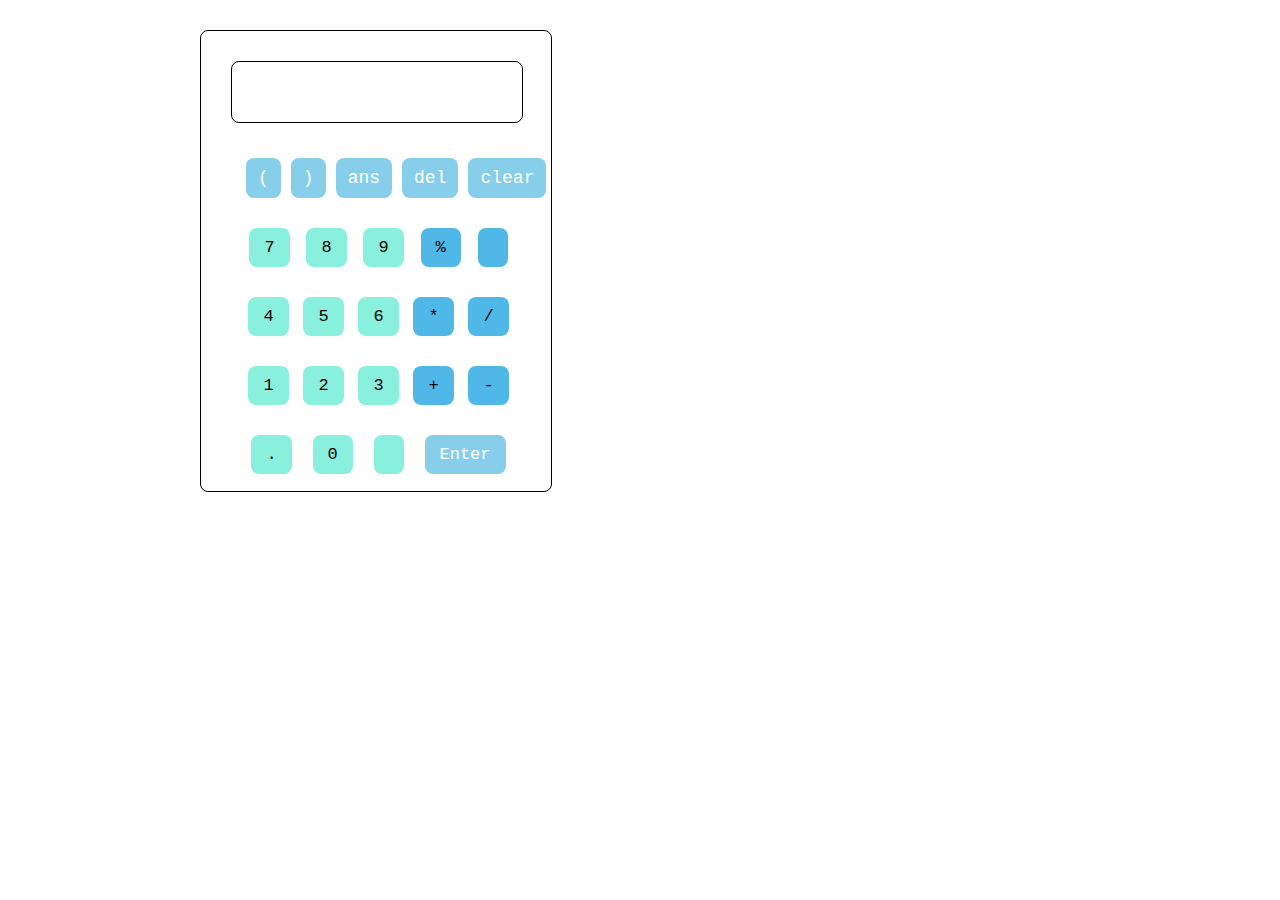
==== Task_4/index.html @ 120b6a36 "Task_4 - Calculator" ====
<!DOCTYPE html>
<html lang="en">
<head>
    <meta charset="UTF-8">
    <meta name="viewport" content="width=device-width, initial-scale=1.0">
    <title>Calculator</title>

    <link rel="stylesheet" href="index.css">

   
</head>
<body>
    <div id="container">
        <div id="result">

        </div>
        <div id="buttons">
            <div class="inside-btn">
                <button class="lg-btn" onclick="calculate()">(</button>
                <button class="lg-btn" onclick="calculate()">)</button>
                <button class="lg-btn" onclick="calculate()">ans</button>
                <button class="lg-btn" onclick="calculate()" id="del">del</button>
                <button class="lg-btn" onclick="calculate()" id="clear">clear</button>
            </div>
            <div class="inside-btn">
                <button class="btn" onclick="calculate()">7</button>
                <button class="btn" onclick="calculate()">8</button>
                <button class="btn" onclick="calculate()">9</button>
                <button class="btn" onclick="calculate()" style="background-color: #50B8E9;">%</button>
                <button class="btn" onclick="calculate()" style="background-color: #50B8E9;"><i class="fa-solid fa-square-root"></i></button>
            </div>
            <div class="inside-btn">
                <button class="btn" onclick="calculate()">4</button>
                <button class="btn" onclick="calculate()">5</button>
                <button class="btn" onclick="calculate()">6</button>
                <button class="btn" onclick="calculate()" style="background-color: #50B8E9;">*</button>
                <button class="btn" onclick="calculate()" style="background-color: #50B8E9;">/</button>
            </div>
            <div class="inside-btn">
                <button class="btn" onclick="calculate()">1</button>
                <button class="btn" onclick="calculate()">2</button>
                <button class="btn" onclick="calculate()">3</button>
                <button class="btn" onclick="calculate()" style="background-color: #50B8E9;">+</button>
                <button class="btn" onclick="calculate()" style="background-color: #50B8E9;">-</button>
            </div>
            <div class="inside-btn">
                <button class="btn" onclick="calculate()">.</button>
                <button class="btn" onclick="calculate()">0</button>
                <button class="btn" onclick="calculate()"></button>
                <button class="btn" onclick="calculate()" style="background-color: #87CEEB; color: white;" id="enter">Enter</button>
            </div>
        </div>

    </div>
    
    <script src="index.js"></script>
</body>
</html>
---- Task_4/index.css ----
body{
    margin: 0;
    padding: 0;
    display: flex;
}

#container{
    margin-left: 200px;
    margin-top: 30px;
    width:  350px;
    max-width: 500px;
    height: 460px;
    border: 1px solid black;
    border-radius: 8px;
    background-color: white;
}
#result{
    width: 280px;
    height: 50px;
    border: 1px solid black;
    border-radius: 8px;
    margin-left: 30px;
    margin-right: 10px;
    margin-top: 30px;
    padding: 5px;
    font-size : 20px;
    font-family: 'Courier New', Courier, monospace;
}

#buttons{
    margin-left: 30px;
    margin-top: 20px;
    
}

.inside-btn{
    display: flex;
    justify-content: space-around;
    margin-right : 15px;
    padding: 15px;
}

.btn{
    padding: 10px 15px;
    border: none;
    border-radius: 8px;
    font-family: 'Courier New', Courier, monospace;
    font-size: 17px;
    cursor: pointer;
    background-color: #89F0DD;
    margin-right: 10px;
}

.lg-btn{
    color: white;
    background-color: #87CEEB;
    border: none;
    border-radius: 8px;
    justify-content: space-around;
    font-family: 'Courier New', Courier, monospace;
    padding: 10px 12px;
    font-size: 18px;
    cursor: pointer;
    margin-right: 10px;
    
}
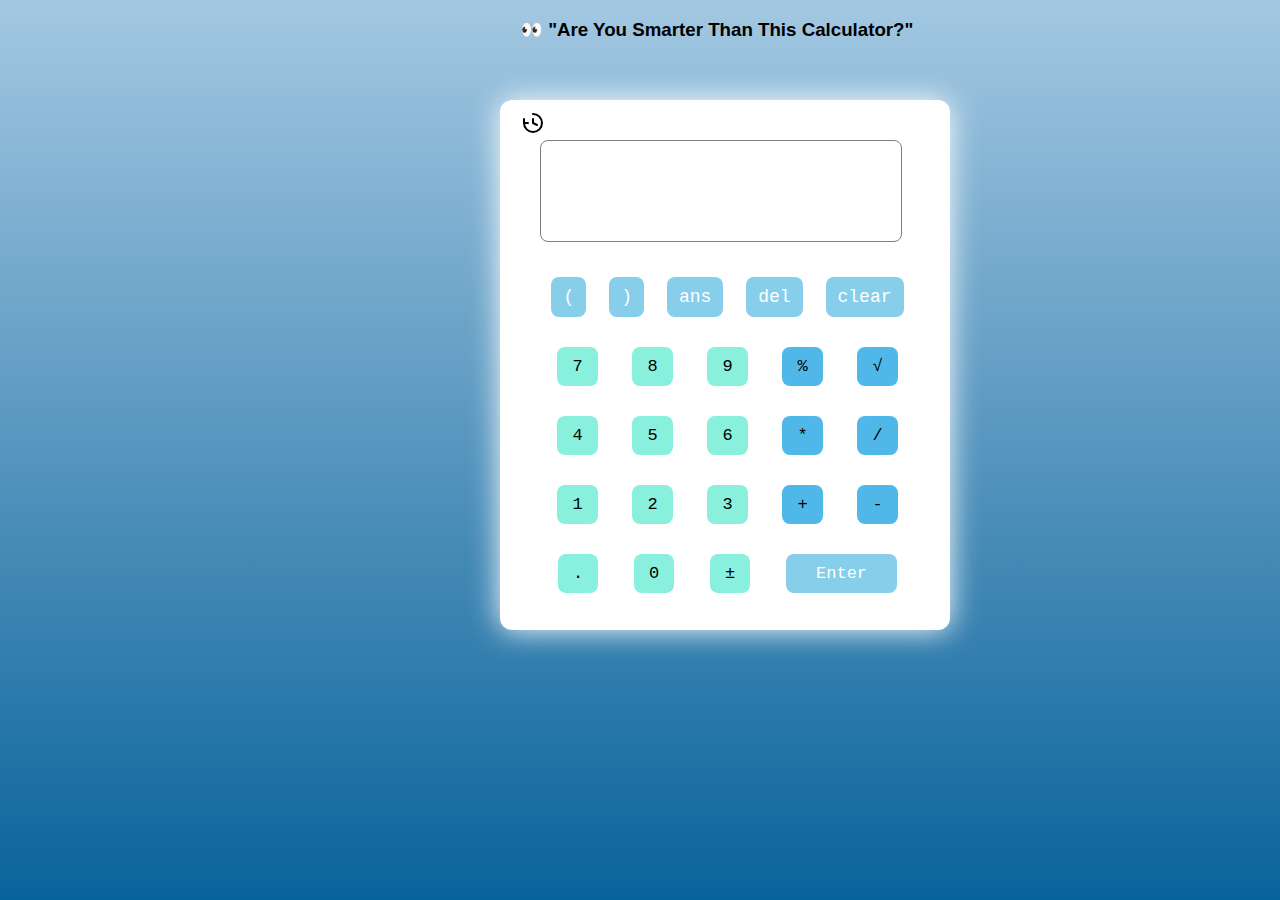
==== commit 08d436fa: "Completed task_4 for calculator" ====
--- a/Task_4/index.html
+++ b/Task_4/index.html
@@ -10,15 +10,24 @@
    
 </head>
 <body>
+    <h3 >👀 "Are You Smarter Than This Calculator?"</h3> <br>
     <div id="container">
-        <div id="result">
-
+        <div id="result"></div>
+        <div id="his" >
+            <button onclick="calculate()" id="history"> <svg xmlns="http://www.w3.org/2000/svg" width="24" height="24" viewBox="0 0 24 24" fill="none" stroke="currentColor" stroke-width="2" stroke-linecap="round" stroke-linejoin="round">
+                    <polyline points="12 8 12 12 16 14"></polyline>
+                    <path d="M3 12a9 9 0 1 0 9-9"></path>
+                    <polyline points="3 8 3 12 7 12"></polyline>
+                  </svg>
+            </button>
         </div>
+          
+        
         <div id="buttons">
             <div class="inside-btn">
                 <button class="lg-btn" onclick="calculate()">(</button>
                 <button class="lg-btn" onclick="calculate()">)</button>
-                <button class="lg-btn" onclick="calculate()">ans</button>
+                <button class="lg-btn" onclick="calculate()" id="ans">ans</button>
                 <button class="lg-btn" onclick="calculate()" id="del">del</button>
                 <button class="lg-btn" onclick="calculate()" id="clear">clear</button>
             </div>
@@ -27,7 +36,7 @@
                 <button class="btn" onclick="calculate()">8</button>
                 <button class="btn" onclick="calculate()">9</button>
                 <button class="btn" onclick="calculate()" style="background-color: #50B8E9;">%</button>
-                <button class="btn" onclick="calculate()" style="background-color: #50B8E9;"><i class="fa-solid fa-square-root"></i></button>
+                <button class="btn" onclick="calculate()" style="background-color: #50B8E9;">√</button>
             </div>
             <div class="inside-btn">
                 <button class="btn" onclick="calculate()">4</button>
@@ -46,8 +55,8 @@
             <div class="inside-btn">
                 <button class="btn" onclick="calculate()">.</button>
                 <button class="btn" onclick="calculate()">0</button>
-                <button class="btn" onclick="calculate()"></button>
-                <button class="btn" onclick="calculate()" style="background-color: #87CEEB; color: white;" id="enter">Enter</button>
+                <button class="btn" onclick="calculate()">±</button>
+                <button class="btn" onclick="calculate()" style="background-color: #87CEEB; color: white; padding: 10px 30px;" id="enter" >Enter</button>
             </div>
         </div>
 
--- a/Task_4/index.css
+++ b/Task_4/index.css
@@ -2,29 +2,61 @@
     margin: 0;
     padding: 0;
     display: flex;
+    background: linear-gradient(360deg,rgb(9, 99, 155), #a3c8e2);
+    height : 100vh;
 }
 
+@keyframes crazyText {
+    0% { color: red; transform: scale(1); }
+    25% { color: blue; transform: scale(1.1); }
+    50% { color: green; transform: scale(1); }
+    75% { color: purple; transform: scale(1.1); }
+    100% { color: orange; transform: scale(1); }
+}
+
+h3{
+    position: absolute; 
+    margin-left:  520px;
+    font-family: 'Gill Sans', 'Gill Sans MT', Calibri, 'Trebuchet MS', sans-serif;
+    animation : crazyText 0.9s infinite;
+    transition: all 0.1s ease-in-out;
+    font-weight : bold;
+}
+
+
 #container{
-    margin-left: 200px;
-    margin-top: 30px;
-    width:  350px;
+    margin-left: 500px;
+    margin-top: 100px;
+    width:  450px;
     max-width: 500px;
-    height: 460px;
-    border: 1px solid black;
+    height: 530px;
+    border: none;
+    border-radius: 12px;
+    background-color: white;
+    box-shadow: 0 0 30px rgba(255, 255, 255, 1);
+
+}
+
+
+  
+#result{
+    display: flex;
+    align-items: center;
+    justify-content: flex-end;  
+    width: 350px;
+    height: 90px;
+    border: 1px solid gray;
     border-radius: 8px;
+    margin-left: 40px;
+    margin-right: 10px;
+    margin-top: 40px;
+    padding: 5px;
+    font-size: 30px;
+    font-family: 'Courier New', Courier, monospace;
     background-color: white;
-}
-#result{
-    width: 280px;
-    height: 50px;
-    border: 1px solid black;
-    border-radius: 8px;
-    margin-left: 30px;
-    margin-right: 10px;
-    margin-top: 30px;
-    padding: 5px;
-    font-size : 20px;
-    font-family: 'Courier New', Courier, monospace;
+    position: relative; 
+    overflow: hidden;
+    white-space: nowrap;
 }
 
 #buttons{
@@ -33,12 +65,15 @@
     
 }
 
+
+
 .inside-btn{
     display: flex;
     justify-content: space-around;
     margin-right : 15px;
     padding: 15px;
 }
+
 
 .btn{
     padding: 10px 15px;
@@ -49,6 +84,12 @@
     cursor: pointer;
     background-color: #89F0DD;
     margin-right: 10px;
+}
+
+.btn:hover {
+    background-color: #6ad7be; 
+    transform: scale(1.1); 
+    box-shadow: 0px 4px 10px rgba(0, 0, 0, 0.2);
 }
 
 .lg-btn{
@@ -65,3 +106,27 @@
     
 }
 
+.lg-btn:hover {
+    background-color: #5ba8d1; 
+    transform: scale(1.1);
+    box-shadow: 0px 4px 10px rgba(0, 0, 0, 0.2);
+}
+
+#his {
+    position: absolute;
+    left: 100px;
+    top : 110px;
+    margin-left : 15px;
+}
+
+#history {
+    border: none;
+    background: none;
+    cursor: pointer;
+    margin-left : 400px;
+    
+}
+
+
+
+
